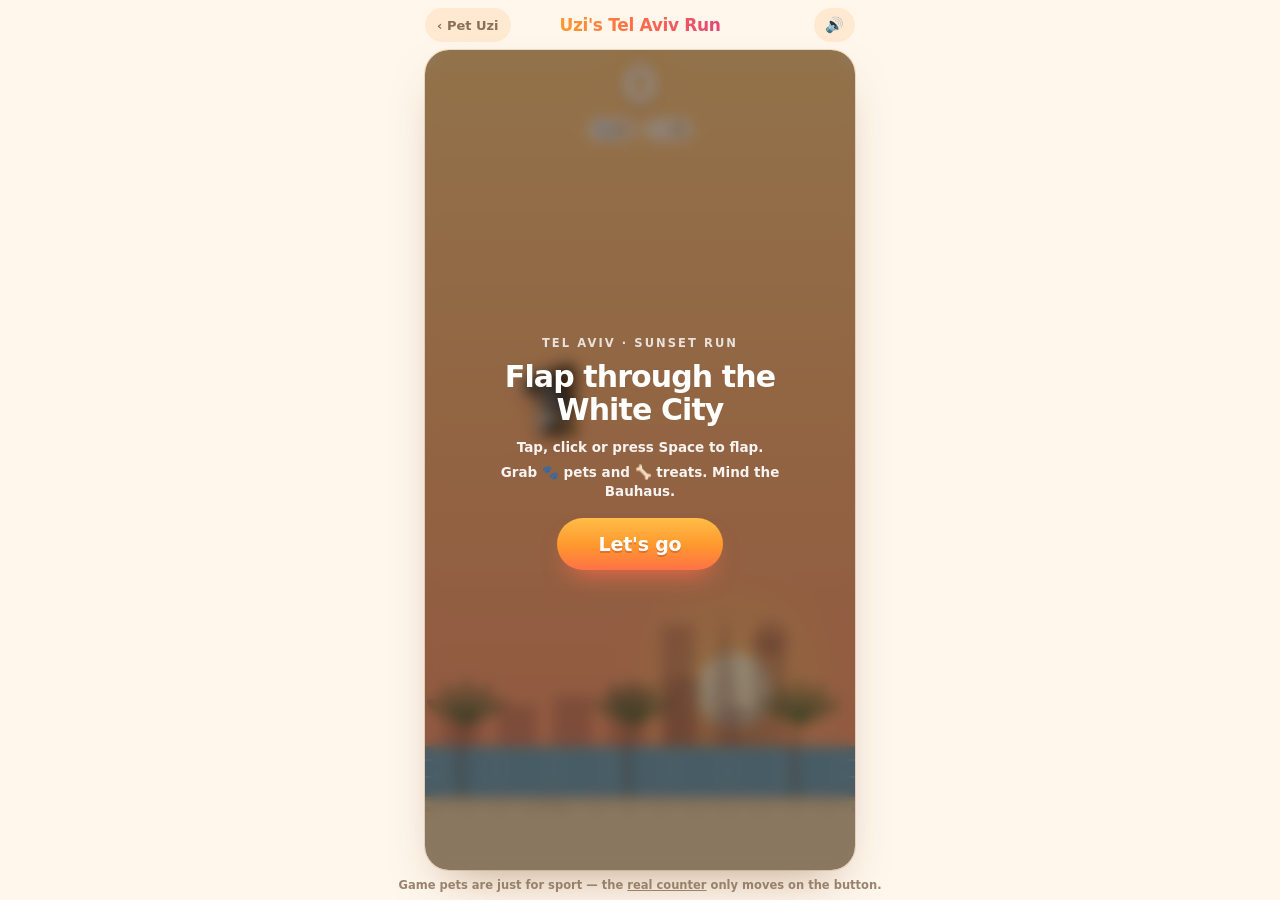
==== game.html @ b8297b08 "Add Uzi's Tel Aviv Run, and a proper cutout sprite A flappy-style game on a second page: Bauhaus blo" ====
<!doctype html>
<html lang="en">
<head>
<meta charset="utf-8" />
<meta name="viewport" content="width=device-width, initial-scale=1, viewport-fit=cover, user-scalable=no" />
<title>Uzi's Tel Aviv Run</title>
<meta name="description" content="Flap Uzi through Tel Aviv. Collect pets and treats. Don't hit the Bauhaus." />
<meta property="og:title" content="Uzi's Tel Aviv Run" />
<meta property="og:description" content="Flap Uzi through Tel Aviv. Collect pets and treats." />
<meta property="og:image" content="assets/uzi.jpg" />
<meta name="theme-color" content="#ffd8a8" />
<link rel="icon" href="assets/uzi.jpg" />
<link rel="stylesheet" href="game.css" />
</head>
<body>

  <div class="wrap">

    <header class="bar">
      <a class="back" href="./" aria-label="Back to Pet Uzi">‹ Pet Uzi</a>
      <h1 class="name">Uzi's Tel Aviv Run</h1>
      <button class="snd" id="sndBtn" type="button" aria-label="Toggle sound">🔊</button>
    </header>

    <div class="stage" id="stage">
      <canvas id="game"></canvas>

      <div class="hud" id="hud" aria-hidden="true">
        <span class="score" id="score">0</span>
        <span class="tallies">
          <span class="tally"><span class="ico">🐾</span><b id="petCount">0</b></span>
          <span class="tally"><span class="ico">🦴</span><b id="treatCount">0</b></span>
        </span>
      </div>

      <div class="panel" id="startPanel">
        <p class="kicker">Tel Aviv · sunset run</p>
        <h2>Flap through the White City</h2>
        <p class="how">
          <span><b>Tap</b>, click or press <b>Space</b> to flap.</span>
          <span>Grab <b>🐾 pets</b> and <b>🦴 treats</b>. Mind the Bauhaus.</span>
        </p>
        <button class="go" id="startBtn" type="button">Let's go</button>
        <p class="best" id="startBest"></p>
      </div>

      <div class="panel hidden" id="overPanel">
        <p class="kicker" id="verdict">Good run</p>
        <h2 id="finalScore">0</h2>
        <p class="breakdown" id="breakdown"></p>
        <button class="go" id="againBtn" type="button">Again</button>
        <p class="best" id="overBest"></p>
      </div>
    </div>

    <p class="foot-note">Game pets are just for sport — the <a href="./">real counter</a> only moves on the button.</p>

  </div>

  <script src="game.js"></script>
</body>
</html>
---- game.css ----
/* ---- Uzi's Tel Aviv Run ------------------------------------------------- */

:root{
  --paper:    #fff7ec;
  --ink:      #2b1b12;
  --ink-soft: #8a705a;
  --sun:      #ffc44d;
  --amber:    #ff9a2e;
  --coral:    #ff6b4a;
  --berry:    #e0457b;
  --stroke:   rgba(120, 80, 40, .16);
}

@media (prefers-color-scheme: dark){
  :root{
    --paper:    #191013;
    --ink:      #fdf3e7;
    --ink-soft: #b79a83;
    --stroke:   rgba(255, 210, 160, .16);
  }
}

*, *::before, *::after{ box-sizing: border-box; }
html{ -webkit-text-size-adjust: 100%; }

body{
  margin: 0;
  min-height: 100vh;
  min-height: 100dvh;
  font-family: ui-rounded, "SF Pro Rounded", "Nunito", "Avenir Next",
               system-ui, -apple-system, "Segoe UI", sans-serif;
  color: var(--ink);
  background: var(--paper);
  -webkit-font-smoothing: antialiased;
  -webkit-tap-highlight-color: transparent;
  overflow: hidden;                 /* the game owns the screen */
  overscroll-behavior: none;
}

.wrap{
  height: 100vh;
  height: 100dvh;
  display: flex;
  flex-direction: column;
  align-items: center;
  gap: 8px;
  padding: calc(8px + env(safe-area-inset-top)) 12px calc(8px + env(safe-area-inset-bottom));
}

/* ---- top bar ------------------------------------------------------------ */

.bar{
  width: min(430px, 100%);
  flex: 0 0 auto;
  display: grid;
  grid-template-columns: 1fr auto 1fr;
  align-items: center;
  gap: 8px;
}

.name{
  margin: 0;
  text-align: center;
  font-size: clamp(14px, 4vw, 17px);
  font-weight: 800;
  letter-spacing: -.02em;
  background: linear-gradient(100deg, var(--amber), var(--coral), var(--berry));
  -webkit-background-clip: text;
  background-clip: text;
  color: transparent;
  white-space: nowrap;
}

.back, .snd{
  appearance: none;
  border: 0;
  font: inherit;
  cursor: pointer;
  min-height: 34px;
  padding: 6px 12px;
  border-radius: 999px;
  background: rgba(255, 154, 46, .14);
  color: var(--ink-soft);
  font-size: 13px;
  font-weight: 700;
  text-decoration: none;
  display: inline-flex;
  align-items: center;
  justify-content: center;
}

.back{ justify-self: start; }
.snd{ justify-self: end; font-size: 15px; padding: 6px 11px; }
.snd.off{ opacity: .45; }

.back:focus-visible, .snd:focus-visible, .go:focus-visible{
  outline: 3px solid var(--coral);
  outline-offset: 3px;
}

/* ---- stage -------------------------------------------------------------- */

.stage{
  position: relative;
  width: min(430px, 100%);
  flex: 1 1 auto;
  min-height: 0;                    /* lets it actually shrink inside the flex column */
  border-radius: 24px;
  overflow: hidden;
  background: #ffd8a8;
  box-shadow: 0 0 0 1px var(--stroke), 0 22px 50px -22px rgba(120, 66, 20, .5);
}

canvas{
  display: block;
  width: 100%;
  height: 100%;
  touch-action: none;               /* no scroll/zoom hijacking the flaps */
  user-select: none;
}

/* ---- hud ---------------------------------------------------------------- */

.hud{
  position: absolute;
  inset: 10px 12px auto;
  display: flex;
  flex-direction: column;
  align-items: center;
  gap: 6px;
  pointer-events: none;
}

.score{
  font-size: clamp(38px, 11vw, 52px);
  font-weight: 800;
  line-height: 1;
  color: #fff;
  text-shadow: 0 3px 0 rgba(120, 50, 10, .32), 0 0 18px rgba(255, 160, 60, .5);
  font-variant-numeric: tabular-nums;
}

.tallies{ display: flex; gap: 8px; }

.tally{
  display: inline-flex;
  align-items: center;
  gap: 5px;
  padding: 4px 10px;
  border-radius: 999px;
  background: rgba(255, 255, 255, .72);
  color: #6b3f1a;
  font-size: 12.5px;
  font-weight: 800;
  font-variant-numeric: tabular-nums;
}

.ico{ font-size: 12px; }

/* ---- panels -------------------------------------------------------------- */

.panel{
  position: absolute;
  inset: 0;
  z-index: 2;
  display: flex;
  flex-direction: column;
  align-items: center;
  justify-content: center;
  gap: 10px;
  padding: 22px;
  text-align: center;
  background: rgba(28, 14, 6, .48);
  backdrop-filter: blur(7px);
  -webkit-backdrop-filter: blur(7px);
  color: #fff;
}

.panel.hidden{ display: none; }

.kicker{
  margin: 0;
  font-size: 11.5px;
  font-weight: 800;
  letter-spacing: .18em;
  text-transform: uppercase;
  opacity: .8;
}

.panel h2{
  margin: 0;
  font-size: clamp(22px, 6.5vw, 30px);
  font-weight: 800;
  letter-spacing: -.03em;
  line-height: 1.1;
  max-width: 15ch;
}

#finalScore{ font-size: clamp(52px, 16vw, 72px); line-height: 1; }

.how{
  margin: 2px 0 0;
  display: flex;
  flex-direction: column;
  gap: 5px;
  font-size: 13.5px;
  font-weight: 600;
  line-height: 1.45;
  opacity: .92;
  max-width: 30ch;
}

.breakdown{
  margin: 0;
  font-size: 14px;
  font-weight: 700;
  opacity: .92;
}

.go{
  appearance: none;
  border: 0;
  cursor: pointer;
  font: inherit;
  margin-top: 6px;
  padding: 15px 42px;
  border-radius: 999px;
  background: linear-gradient(180deg, var(--sun) -10%, var(--amber) 50%, var(--coral) 108%);
  color: #fff;
  font-size: 19px;
  font-weight: 800;
  letter-spacing: -.01em;
  text-shadow: 0 1.5px 0 rgba(150, 55, 20, .32);
  box-shadow: 0 14px 26px -12px rgba(255, 107, 74, .95);
  touch-action: manipulation;
}

.go:active{ transform: translateY(2px); }

.best{
  margin: 4px 0 0;
  font-size: 12.5px;
  font-weight: 700;
  letter-spacing: .05em;
  opacity: .78;
}

/* ---- footer -------------------------------------------------------------- */

.foot-note{
  flex: 0 0 auto;
  margin: 0;
  text-align: center;
  font-size: 11.5px;
  font-weight: 600;
  color: var(--ink-soft);
  opacity: .85;
}

.foot-note a{ color: inherit; }

/* On a short landscape phone the chrome eats the playfield — hide the extras. */
@media (max-height: 460px){
  .bar, .foot-note{ display: none; }
  .wrap{ padding: 4px; gap: 0; }
  .stage{ width: min(760px, 100%); border-radius: 16px; }
}
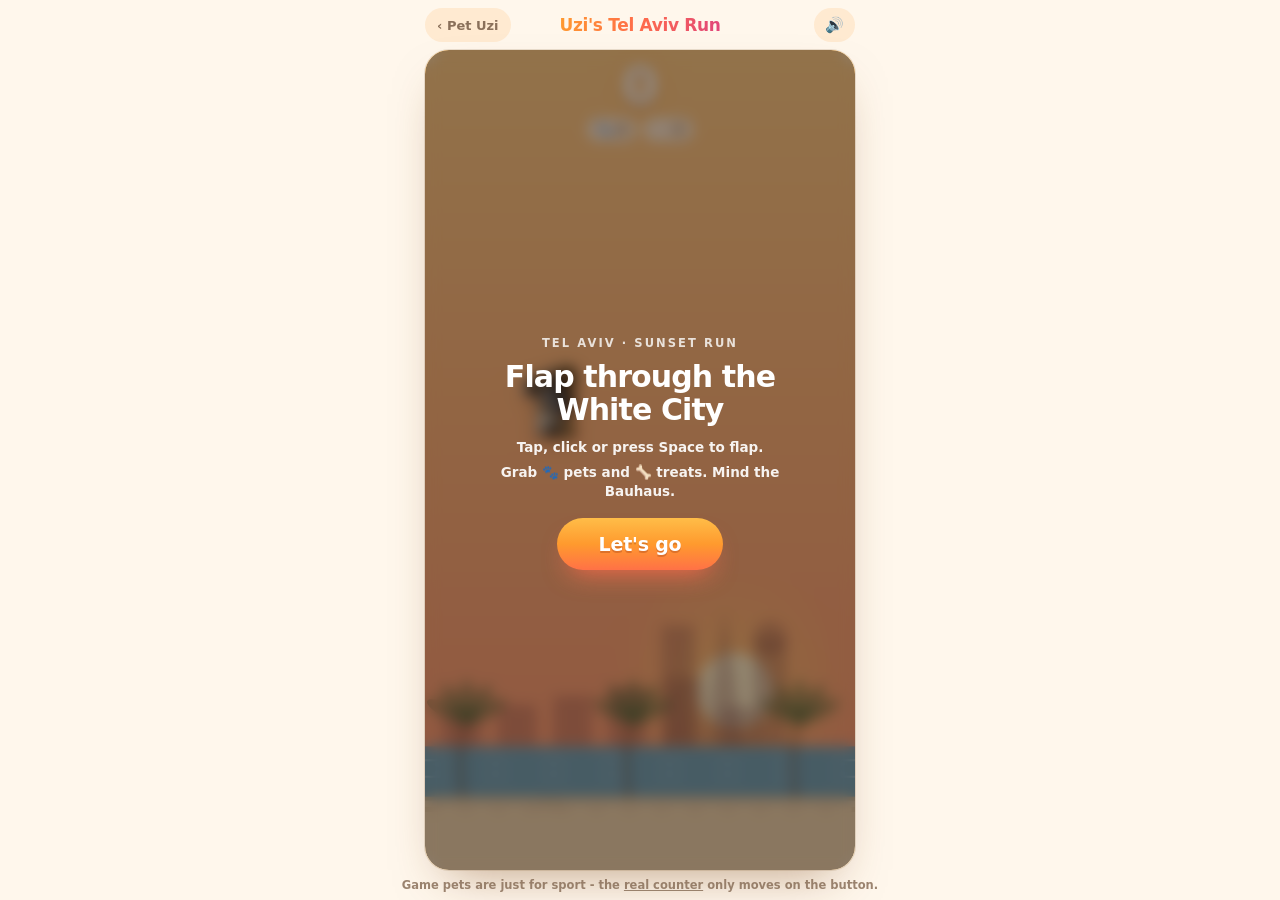
==== commit 42b09041: "Cut the page weight roughly in half Measured the live site first: 810KB, and 659KB of it was the vid" ====
--- a/game.html
+++ b/game.html
@@ -53,7 +53,9 @@
       </div>
     </div>
 
-    <p class="foot-note">Game pets are just for sport — the <a href="./">real counter</a> only moves on the button.</p>
+    <p class="foot-note">
+      Game pets are just for sport - the <a href="./">real counter</a> only moves on the button.
+    </p>
 
   </div>
 
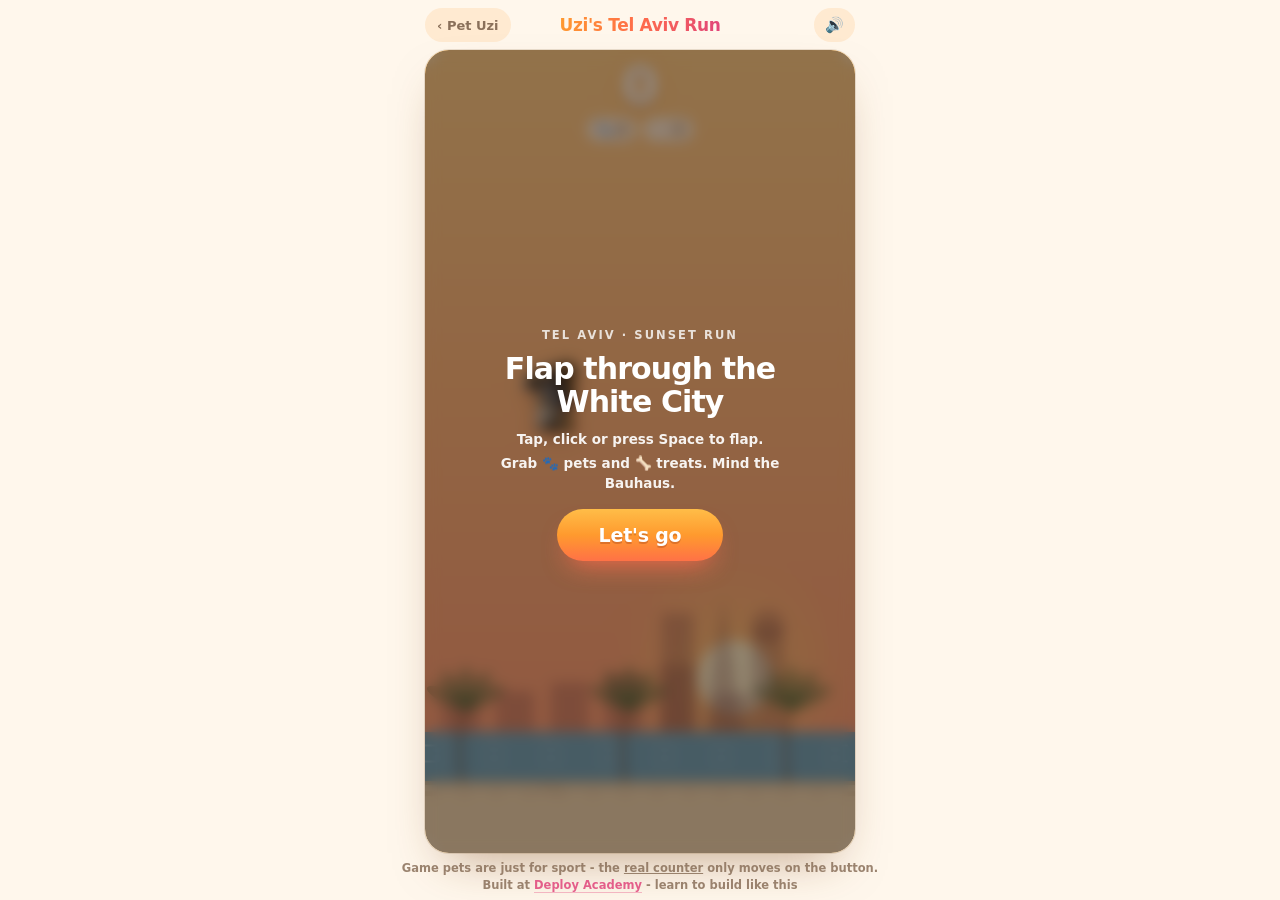
==== commit 374a885f: "Credit Deploy Academy on both pages A quiet line above the footer pills on the main page, and under " ====
--- a/game.html
+++ b/game.html
@@ -55,6 +55,7 @@
 
     <p class="foot-note">
       Game pets are just for sport - the <a href="./">real counter</a> only moves on the button.
+      <span class="academy-line">Built at <a href="https://deploytlv.com/academy/" target="_blank" rel="noopener noreferrer">Deploy Academy</a> - learn to build like this</span>
     </p>
 
   </div>
--- a/game.css
+++ b/game.css
@@ -259,6 +259,15 @@
 
 .foot-note a{ color: inherit; }
 
+.academy-line{ display: block; margin-top: 3px; }
+
+.academy-line a{
+  color: var(--berry);
+  font-weight: 800;
+  text-decoration: none;
+  border-bottom: 1.5px solid rgba(224, 69, 123, .4);
+}
+
 /* On a short landscape phone the chrome eats the playfield — hide the extras. */
 @media (max-height: 460px){
   .bar, .foot-note{ display: none; }
